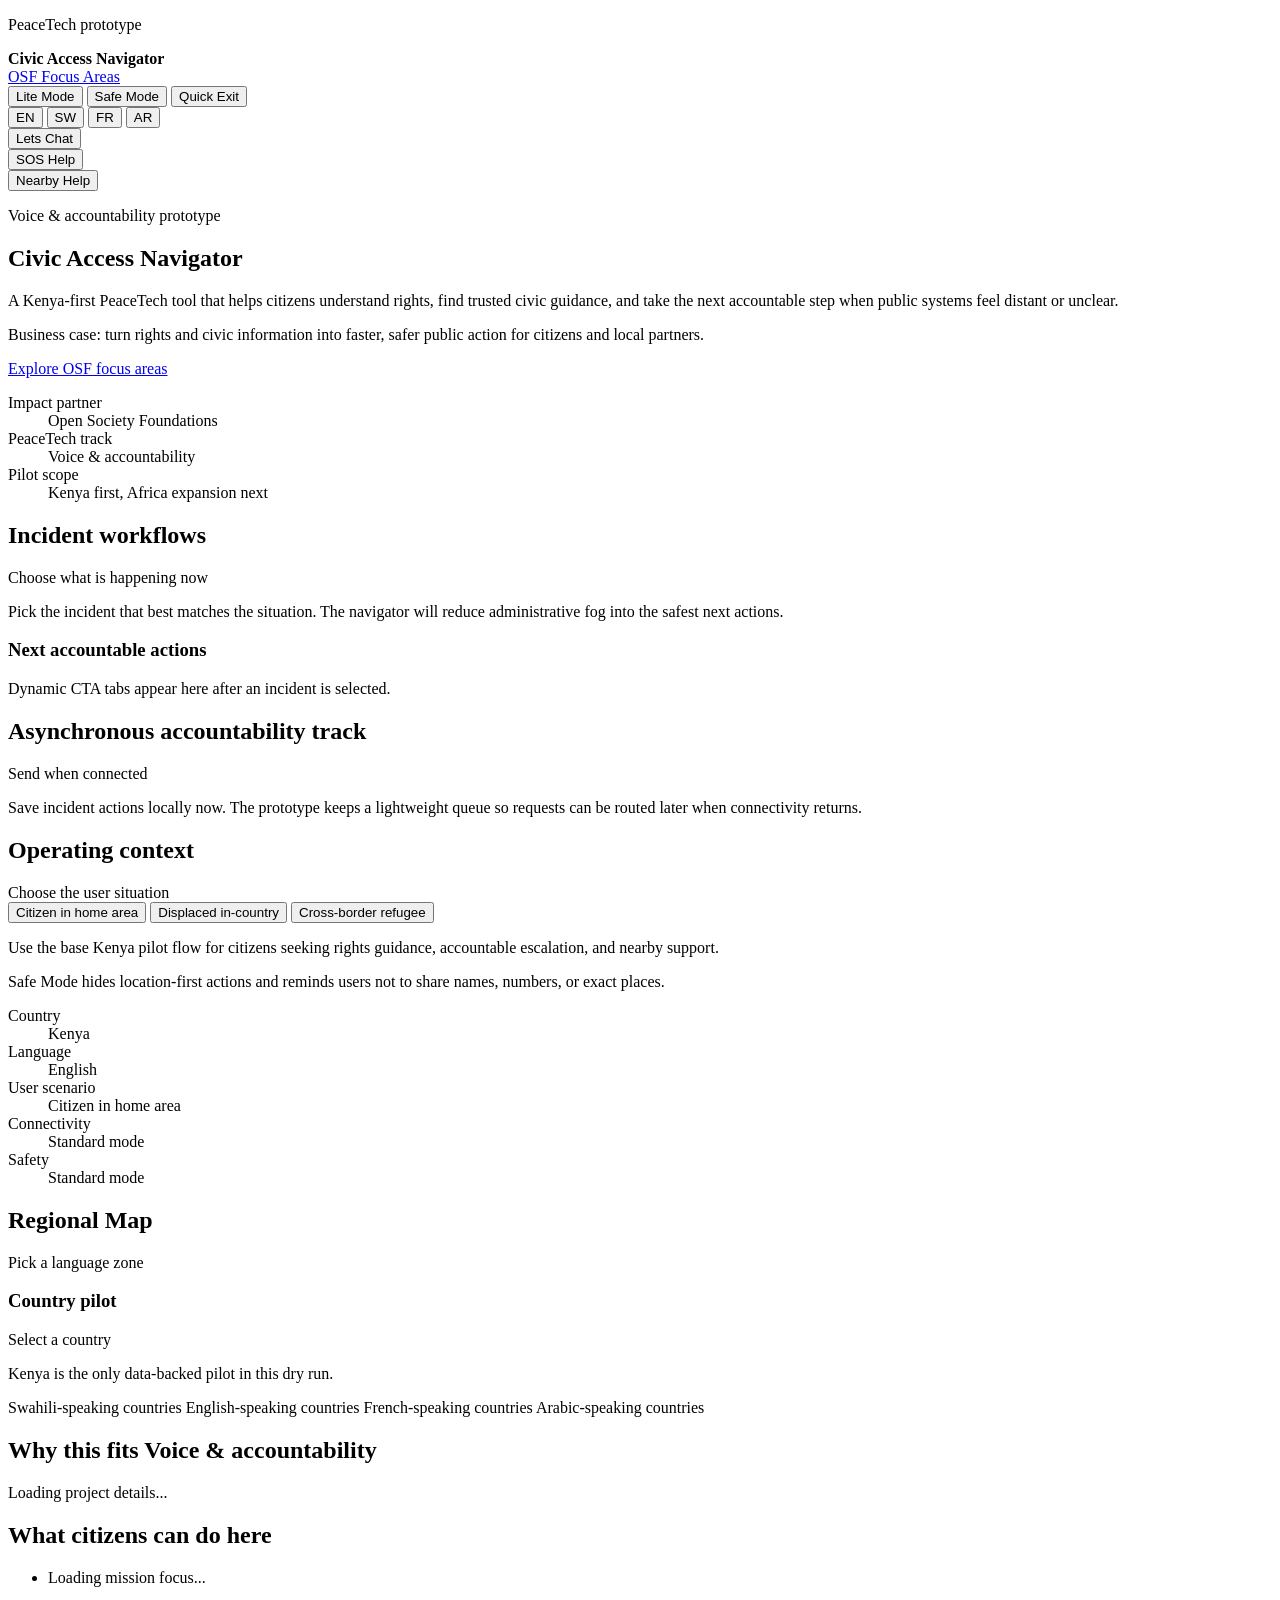
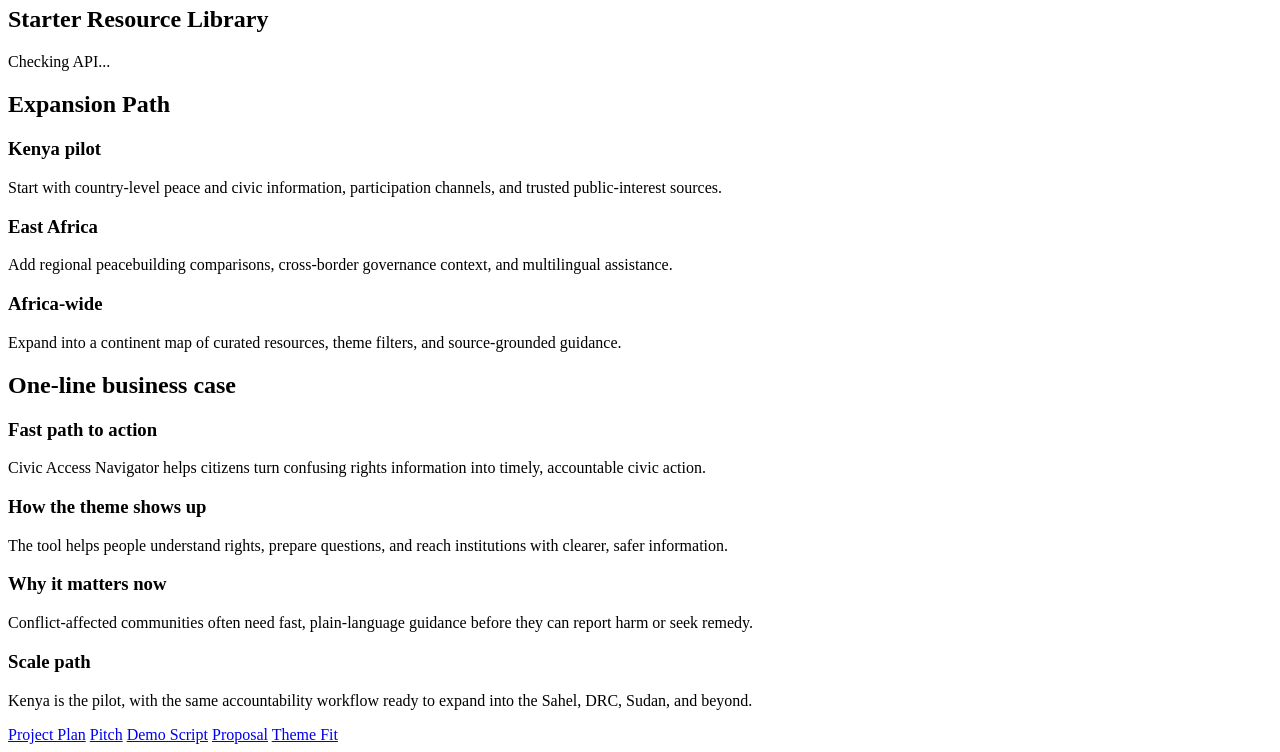
==== backend/static/index.html @ 5f142f19 "persist sos and chat records" ====
<!DOCTYPE html>
<html lang="en">
  <head>
    <meta charset="UTF-8" />
    <meta name="viewport" content="width=device-width, initial-scale=1.0" />
    <title>Civic Access Navigator</title>
    <link rel="stylesheet" href="/styles.css" />
  </head>
  <body>
    <header class="site-header">
      <div class="brand-lockup">
        <span class="brand-mark" aria-hidden="true"></span>
        <div>
          <p class="brand-kicker" id="header-kicker">PeaceTech prototype</p>
          <strong class="brand-name">Civic Access Navigator</strong>
        </div>
      </div>
        <div class="header-actions">
          <a href="https://www.opensocietyfoundations.org/what-we-do?#focus-areas" target="_blank" class="header-link" id="osf-link" title="Learn about Open Society Foundations">
            <span id="osf-link-text">OSF Focus Areas</span>
          </a>
          <div class="access-toggle-group" aria-label="Access modes">
            <button class="access-toggle-btn" type="button" id="lite-mode-toggle" aria-pressed="false">Lite Mode</button>
            <button class="access-toggle-btn" type="button" id="safe-mode-toggle" aria-pressed="false">Safe Mode</button>
            <button class="access-toggle-btn quick-exit-btn" type="button" id="quick-exit-toggle">Quick Exit</button>
          </div>
          <div class="language-toggle" role="tablist" aria-label="Language toggle">
          <button class="language-toggle-btn is-active" type="button" data-language="en" aria-pressed="true">EN</button>
          <button class="language-toggle-btn" type="button" data-language="sw" aria-pressed="false">SW</button>
          <button class="language-toggle-btn" type="button" data-language="fr" aria-pressed="false">FR</button>
          <button class="language-toggle-btn" type="button" data-language="ar" aria-pressed="false">AR</button>
        </div>
        <div class="header-service-tabs" aria-label="Support tools">
          <div class="chat-widget header-widget" id="chat-widget" aria-label="Chat assistant">
            <button class="chat-toggle" type="button" id="chat-toggle" aria-expanded="false" title="Lets Chat">
              <span class="chat-icon" aria-hidden="true"></span>
              <span class="chat-label" id="chat-label">Lets Chat</span>
            </button>
            <div class="chat-window" id="chat-window" hidden>
              <div class="chat-header">
                <h3 id="chat-title">Chat with Navigator</h3>
                <button class="chat-close" type="button" id="chat-close" aria-label="Close chat">×</button>
              </div>
              <p class="bot-copy" id="bot-intro">
                Ask for Kenya-specific peace topics, compare regions, or request a plain language summary of a curated source.
              </p>
              <div class="chat-feed chat-messages" id="chat-feed">
                <div class="chat-bubble bot" id="bot-try">
                  Try: "Show me PeaceTech resources for Kenya."
                </div>
                <div class="chat-bubble user" id="bot-followup">
                  How does this expand to the Sahel and the DRC?
                </div>
                <div class="chat-bubble bot">
                  <p id="chat-welcome">Hello! I'm here to help you find peace and civic information. What would you like to know?</p>
                </div>
              </div>
              <div class="voice-query-row">
                <button class="voice-button voice-query" type="button" id="bot-voice">Voice query</button>
                <span class="voice-query-status" id="bot-voice-status">Tap to speak your question.</span>
              </div>
              <form class="chat-input-form bot-composer" id="bot-form">
                <input
                  type="text"
                  class="chat-input"
                  id="bot-input"
                  placeholder="Ask the navigator..."
                  aria-label="Chat message input"
                />
                <button type="submit" class="chat-send" id="chat-send" aria-label="Send message">
                  Send
                </button>
              </form>
            </div>
          </div>

          <div class="sos-widget header-widget" id="sos-widget" aria-label="Emergency help">
            <button class="sos-toggle" type="button" id="sos-toggle" aria-expanded="false">SOS Help</button>
            <div class="sos-panel" id="sos-panel" hidden>
              <h3 id="sos-title">Emergency support</h3>
              <p id="sos-intro">If you are in danger, use the fastest channel available and contact trusted local responders.</p>
              <div class="action-form" style="margin-bottom: 12px;">
                <input id="sos-location-text" class="action-input" type="text" placeholder="Location or landmark" />
                <textarea id="sos-note-input" class="action-textarea" rows="3" placeholder="Briefly describe the danger or urgent need."></textarea>
              </div>
              <div class="sos-actions">
                <a class="sos-button" id="sos-email" href="mailto:help@civicaccessnavigator.org?subject=SOS%20Support%20Request">Email for help</a>
                <a class="sos-button" id="sos-sms" href="sms:+254700000000?body=I%20need%20urgent%20help.">SMS for help</a>
                <a href="tel:112" class="sos-button sos-call" id="sos-call">Call 112</a>
              </div>
              <p class="sos-note" id="sos-note">This prototype opens your device email, SMS, or phone app for quick escalation.</p>
            </div>
          </div>

          <div class="nearby-widget header-widget" id="nearby-widget" aria-label="Nearby help">
            <button class="nearby-toggle" type="button" id="nearby-toggle" aria-expanded="false">Nearby Help</button>
            <div class="nearby-panel" id="nearby-panel" hidden>
              <h3 id="nearby-title">Nearby help</h3>
              <p id="nearby-intro">Use your current location to open nearby police stations, hospitals, schools, and refugee support points on a map.</p>
              <div class="nearby-status" id="nearby-status">Location access is needed to map the nearest support options.</div>
              <div class="nearby-actions">
                <button class="sos-button nearby-locate" type="button" id="nearby-locate">Use my location</button>
                <a class="sos-button" id="nearby-police" href="#" target="_blank" rel="noreferrer">Police station</a>
                <a class="sos-button" id="nearby-hospital" href="#" target="_blank" rel="noreferrer">Hospital</a>
                <a class="sos-button" id="nearby-school" href="#" target="_blank" rel="noreferrer">School</a>
                <a class="sos-button" id="nearby-camp" href="#" target="_blank" rel="noreferrer">Refugee camp</a>
              </div>
              <p class="sos-note" id="nearby-note">This prototype uses your device location and opens a GIS map search in a new tab.</p>
            </div>
          </div>
        </div>
      </div>
    </header>

    <main class="page">
      <section class="hero">
        <div class="hero-bg" aria-hidden="true"></div>
        <div class="hero-copy">
          <p class="eyebrow" id="hero-eyebrow">Voice &amp; accountability prototype</p>
          <h1>Civic Access Navigator</h1>
          <p class="intro" id="hero-intro">
            A Kenya-first PeaceTech tool that helps citizens understand rights, find trusted civic guidance, and take the next accountable step when public systems feel distant or unclear.
          </p>
          <p class="hero-note" id="region-note">Business case: turn rights and civic information into faster, safer public action for citizens and local partners.</p>
          <div class="hero-actions">
            <a class="hero-action primary" href="https://www.opensocietyfoundations.org/what-we-do?#focus-areas" target="_blank" id="hero-osf-link">Explore OSF focus areas</a>
          </div>
        </div>
        <dl class="hero-stats">
          <div>
            <dt id="impact-partner-label">Impact partner</dt>
            <dd id="impact-partner-value">Open Society Foundations</dd>
          </div>
          <div>
            <dt id="prototype-zone-label">PeaceTech track</dt>
            <dd id="prototype-zone-value">Voice &amp; accountability</dd>
          </div>
          <div>
            <dt id="next-build-label">Pilot scope</dt>
            <dd id="next-build-value">Kenya first, Africa expansion next</dd>
          </div>
        </dl>
      </section>

      <section class="panel workflow-panel reveal-after-language">
        <div class="panel-head">
          <h2 id="workflow-heading">Incident workflows</h2>
          <span class="status" id="workflow-status">Choose what is happening now</span>
        </div>
        <div class="workflow-grid">
          <div>
            <p class="workflow-copy" id="workflow-copy">
              Pick the incident that best matches the situation. The navigator will reduce administrative fog into the safest next actions.
            </p>
            <div class="incident-grid" id="incident-grid"></div>
          </div>
          <div class="cta-panel">
            <h3 id="cta-heading">Next accountable actions</h3>
            <p class="cta-copy" id="cta-copy">
              Dynamic CTA tabs appear here after an incident is selected.
            </p>
            <div class="cta-grid" id="cta-grid"></div>
            <div class="action-form-card" id="action-form-card" hidden>
              <div class="panel-head compact">
                <h4 id="action-form-title">Create report</h4>
                <span class="status status-dark" id="action-form-status">Ready</span>
              </div>
              <p class="control-copy" id="action-form-copy">Capture the incident details and save them to the accountability workflow database.</p>
              <form id="action-form" class="action-form">
                <div class="action-form-row">
                  <input id="action-location-text" class="action-input" type="text" placeholder="Location or landmark" />
                  <div class="action-map-picker">
                    <button type="button" class="hero-action" id="action-use-location">Use current location</button>
                  </div>
                </div>
                <div class="action-form-row">
                  <input id="action-event-time" class="action-input" type="datetime-local" />
                  <input id="action-denied-item" class="action-input" type="text" placeholder="What was denied?" />
                </div>
                <textarea id="action-requested-action" class="action-textarea" rows="3" placeholder="What next action do you expect from the institution or responder?"></textarea>
                <textarea id="action-report-text" class="action-textarea" rows="5" placeholder="Add a short factual narrative of what happened."></textarea>
                <div class="action-form-row">
                  <input id="action-alias" class="action-input" type="text" placeholder="Alias or leave blank" />
                  <select id="action-contact-preference" class="action-input">
                    <option value="anonymous">Anonymous</option>
                    <option value="sms">SMS follow-up</option>
                    <option value="email">Email follow-up</option>
                  </select>
                </div>
                <div class="action-source-list" id="action-source-list"></div>
                <div class="action-form-actions">
                  <button type="submit" class="hero-action primary" id="action-save-button">Save report</button>
                </div>
              </form>
            </div>
          </div>
        </div>
      </section>

      <section class="panel queue-panel reveal-after-language">
        <div class="panel-head">
          <h2 id="queue-heading">Asynchronous accountability track</h2>
          <span class="status" id="queue-status">Send when connected</span>
        </div>
        <p class="queue-copy" id="queue-copy">
          Save incident actions locally now. The prototype keeps a lightweight queue so requests can be routed later when connectivity returns.
        </p>
        <div class="queue-list" id="queue-list"></div>
      </section>

      <section class="panel context-panel reveal-after-language">
        <div class="panel-head">
          <h2 id="scenario-heading">Operating context</h2>
          <span class="status" id="scenario-status">Choose the user situation</span>
        </div>
        <div class="scenario-layout">
          <div>
            <div class="scenario-toggle-row" role="tablist" aria-label="User scenario">
              <button class="scenario-toggle-btn is-active" type="button" data-scenario="resident" aria-pressed="true" id="scenario-resident">Citizen in home area</button>
              <button class="scenario-toggle-btn" type="button" data-scenario="idp" aria-pressed="false" id="scenario-idp">Displaced in-country</button>
              <button class="scenario-toggle-btn" type="button" data-scenario="refugee" aria-pressed="false" id="scenario-refugee">Cross-border refugee</button>
            </div>
            <p class="scenario-copy" id="scenario-copy">Use the base Kenya pilot flow for citizens seeking rights guidance, accountable escalation, and nearby support.</p>
            <p class="scenario-note" id="safe-mode-note">Safe Mode hides location-first actions and reminds users not to share names, numbers, or exact places.</p>
          </div>
          <dl class="context-grid">
            <div class="context-card">
              <dt id="context-country-label">Country</dt>
              <dd id="context-country-value">Kenya</dd>
            </div>
            <div class="context-card">
              <dt id="context-language-label">Language</dt>
              <dd id="context-language-value">English</dd>
            </div>
            <div class="context-card">
              <dt id="context-scenario-label">User scenario</dt>
              <dd id="context-scenario-value">Citizen in home area</dd>
            </div>
            <div class="context-card">
              <dt id="context-connectivity-label">Connectivity</dt>
              <dd id="context-connectivity-value">Standard mode</dd>
            </div>
            <div class="context-card">
              <dt id="context-safety-label">Safety</dt>
              <dd id="context-safety-value">Standard mode</dd>
            </div>
          </dl>
        </div>
      </section>

      <section class="panel map-panel reveal-after-language">
        <div class="panel-head">
          <h2 id="map-title">Regional Map</h2>
          <span class="status" id="map-status">Pick a language zone</span>
        </div>
        <div class="map-shell" aria-label="Interactive Africa map">
          <div class="map-zones" id="map-zones"></div>
          <div class="map-country-panel">
            <div class="panel-head compact">
              <h3 id="country-heading">Country pilot</h3>
              <span class="status status-dark" id="country-status">Select a country</span>
            </div>
            <div class="country-strip" id="country-strip"></div>
            <p class="control-copy" id="country-copy">Kenya is the only data-backed pilot in this dry run.</p>
          </div>
          <div class="map-legend">
            <span id="legend-swahili"><i class="legend-swatch swahili"></i> Swahili-speaking countries</span>
            <span id="legend-english"><i class="legend-swatch english"></i> English-speaking countries</span>
            <span id="legend-french"><i class="legend-swatch french"></i> French-speaking countries</span>
            <span id="legend-arabic"><i class="legend-swatch arabic"></i> Arabic-speaking countries</span>
          </div>
        </div>
      </section>

      <section class="panel project-overview reveal-after-language">
        <div>
          <h2 id="project-heading">Why this fits Voice &amp; accountability</h2>
          <p id="project-summary">Loading project details...</p>
        </div>
        <div>
          <h2 id="tracks-heading">What citizens can do here</h2>
          <ul id="mission-focus" class="focus-list">
            <li>Loading mission focus...</li>
          </ul>
        </div>
      </section>

      <section class="panel split-panel reveal-after-language">
        <div>
          <div class="panel-head">
            <h2 id="resources-heading">Starter Resource Library</h2>
            <span id="health-status" class="status">Checking API...</span>
          </div>
          <div id="resource-grid" class="grid"></div>
        </div>
      </section>

      <section class="panel reveal-after-language">
        <div class="panel-head">
          <h2 id="expansion-heading">Expansion Path</h2>
        </div>
        <div class="expansion-grid">
          <article class="expansion-card">
            <h3 id="expansion-one-title">Kenya pilot</h3>
            <p id="expansion-one-copy">Start with country-level peace and civic information, participation channels, and trusted public-interest sources.</p>
          </article>
          <article class="expansion-card">
            <h3 id="expansion-two-title">East Africa</h3>
            <p id="expansion-two-copy">Add regional peacebuilding comparisons, cross-border governance context, and multilingual assistance.</p>
          </article>
          <article class="expansion-card">
            <h3 id="expansion-three-title">Africa-wide</h3>
            <p id="expansion-three-copy">Expand into a continent map of curated resources, theme filters, and source-grounded guidance.</p>
          </article>
        </div>
      </section>

      <section class="panel business-panel reveal-after-language">
        <div class="panel-head">
          <h2 id="business-case-heading">One-line business case</h2>
        </div>
        <div class="business-grid">
          <article class="business-card primary">
            <h3 id="business-one-title">Fast path to action</h3>
            <p id="business-one-copy">Civic Access Navigator helps citizens turn confusing rights information into timely, accountable civic action.</p>
          </article>
          <article class="business-card">
            <h3 id="business-two-title">How the theme shows up</h3>
            <p id="business-two-copy">The tool helps people understand rights, prepare questions, and reach institutions with clearer, safer information.</p>
          </article>
          <article class="business-card">
            <h3 id="business-three-title">Why it matters now</h3>
            <p id="business-three-copy">Conflict-affected communities often need fast, plain-language guidance before they can report harm or seek remedy.</p>
          </article>
          <article class="business-card">
            <h3 id="business-four-title">Scale path</h3>
            <p id="business-four-copy">Kenya is the pilot, with the same accountability workflow ready to expand into the Sahel, DRC, Sudan, and beyond.</p>
          </article>
        </div>
      </section>

    </main>
    <nav class="bottom-docs" aria-label="Documentation tabs">
      <a href="/files/PROJECT_PLAN.md" class="doc-tab-link" id="deliverable-project-plan">Project Plan</a>
      <a href="/files/PITCH.md" class="doc-tab-link" id="deliverable-pitch">Pitch</a>
      <a href="/files/DEMO_SCRIPT.md" class="doc-tab-link" id="deliverable-demo-script">Demo Script</a>
      <a href="/files/docs/project-proposal.md" class="doc-tab-link" id="deliverable-proposal">Proposal</a>
      <a href="/files/PEACETECH_ALIGNMENT.md" class="doc-tab-link" id="deliverable-alignment">Theme Fit</a>
    </nav>

    <div class="detail-overlay" id="detail-overlay" hidden>
      <div class="detail-modal" role="dialog" aria-modal="true" aria-labelledby="detail-title">
        <button class="detail-close" type="button" id="detail-close" aria-label="Close detail popout">×</button>
        <p class="detail-eyebrow" id="detail-eyebrow">Detail view</p>
        <h2 id="detail-title">Resource detail</h2>
        <div class="detail-section">
          <span class="detail-label" id="detail-summary-label">Summary</span>
          <p id="detail-summary" class="detail-summary"></p>
        </div>
        <div class="detail-section">
          <span class="detail-label" id="detail-context-label">Context</span>
          <div class="detail-meta" id="detail-meta"></div>
        </div>
      </div>
    </div>

    <script src="/i18n.js"></script>
    <script src="/app.js"></script>
  </body>
</html>
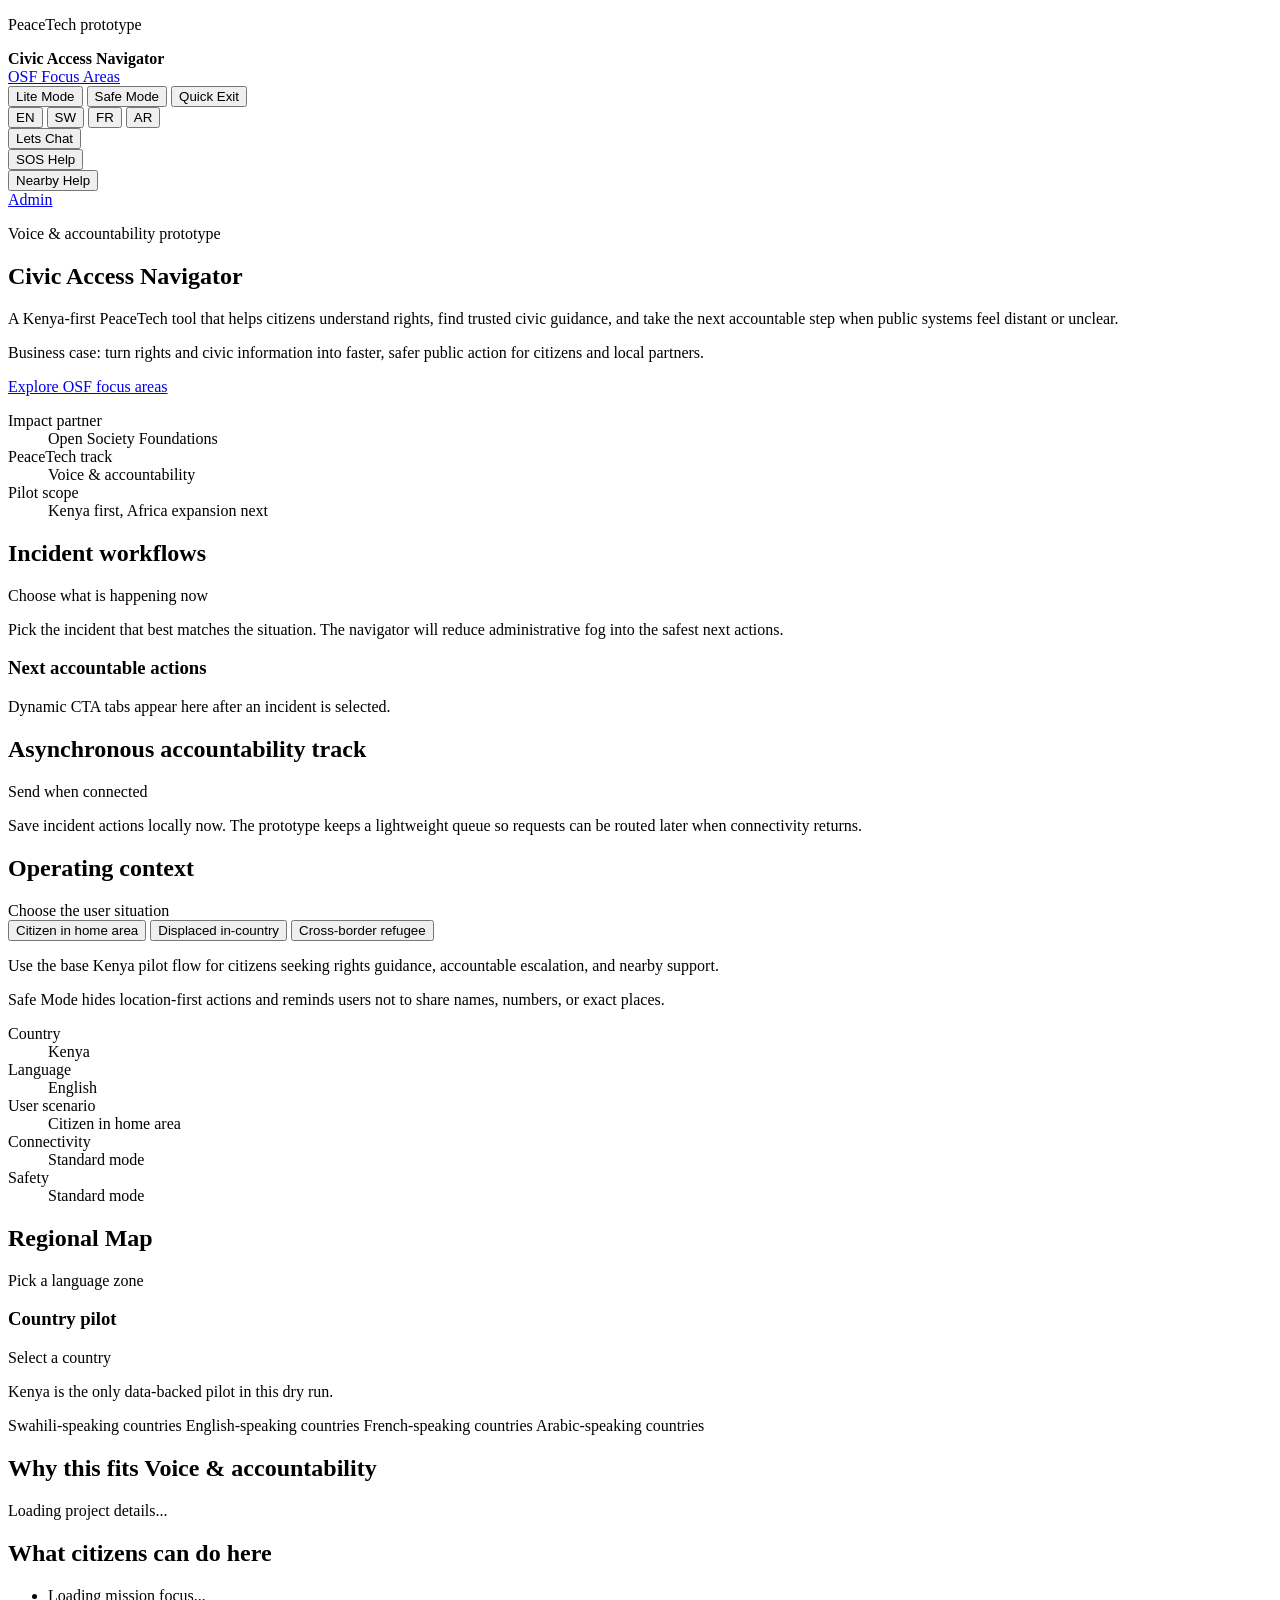
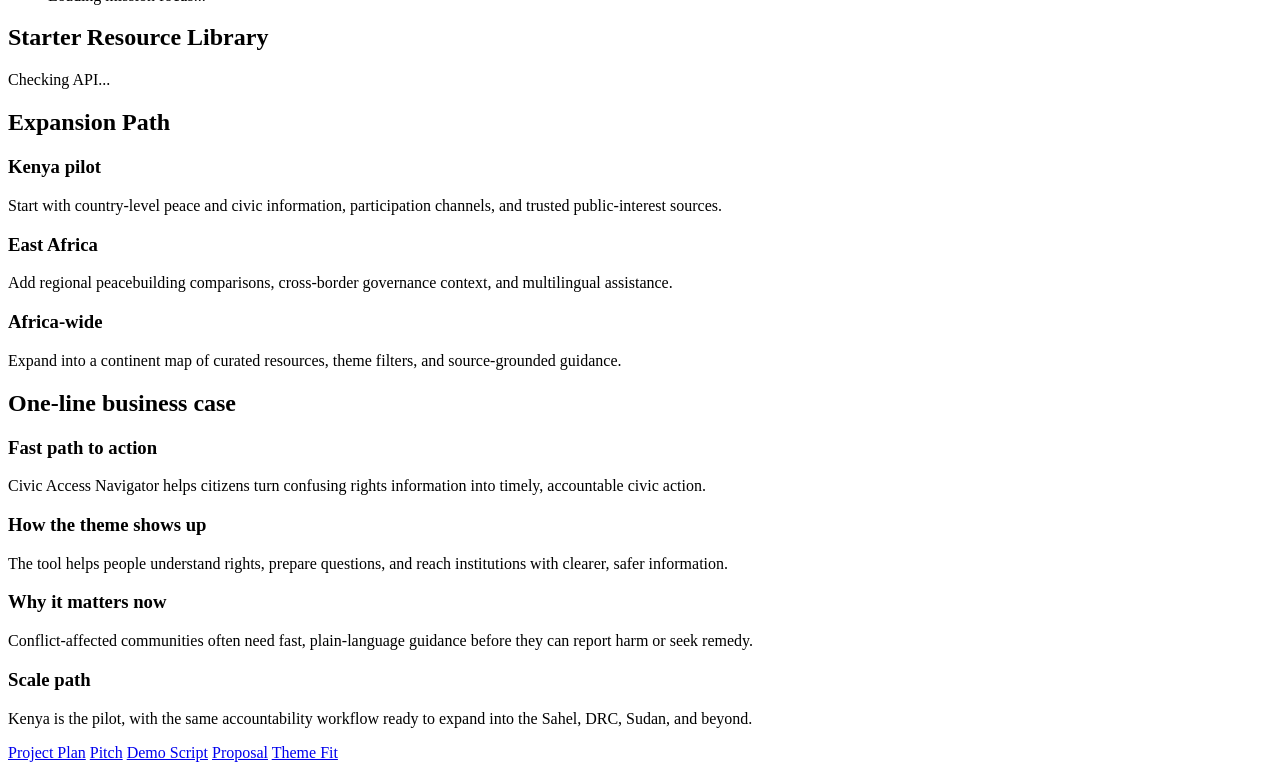
==== commit bee48279: "add admin tab to app header" ====
--- a/backend/static/index.html
+++ b/backend/static/index.html
@@ -108,6 +108,7 @@
               <p class="sos-note" id="nearby-note">This prototype uses your device location and opens a GIS map search in a new tab.</p>
             </div>
           </div>
+          <a class="admin-toggle" id="admin-toggle" href="/admin" target="_blank" rel="noreferrer">Admin</a>
         </div>
       </div>
     </header>
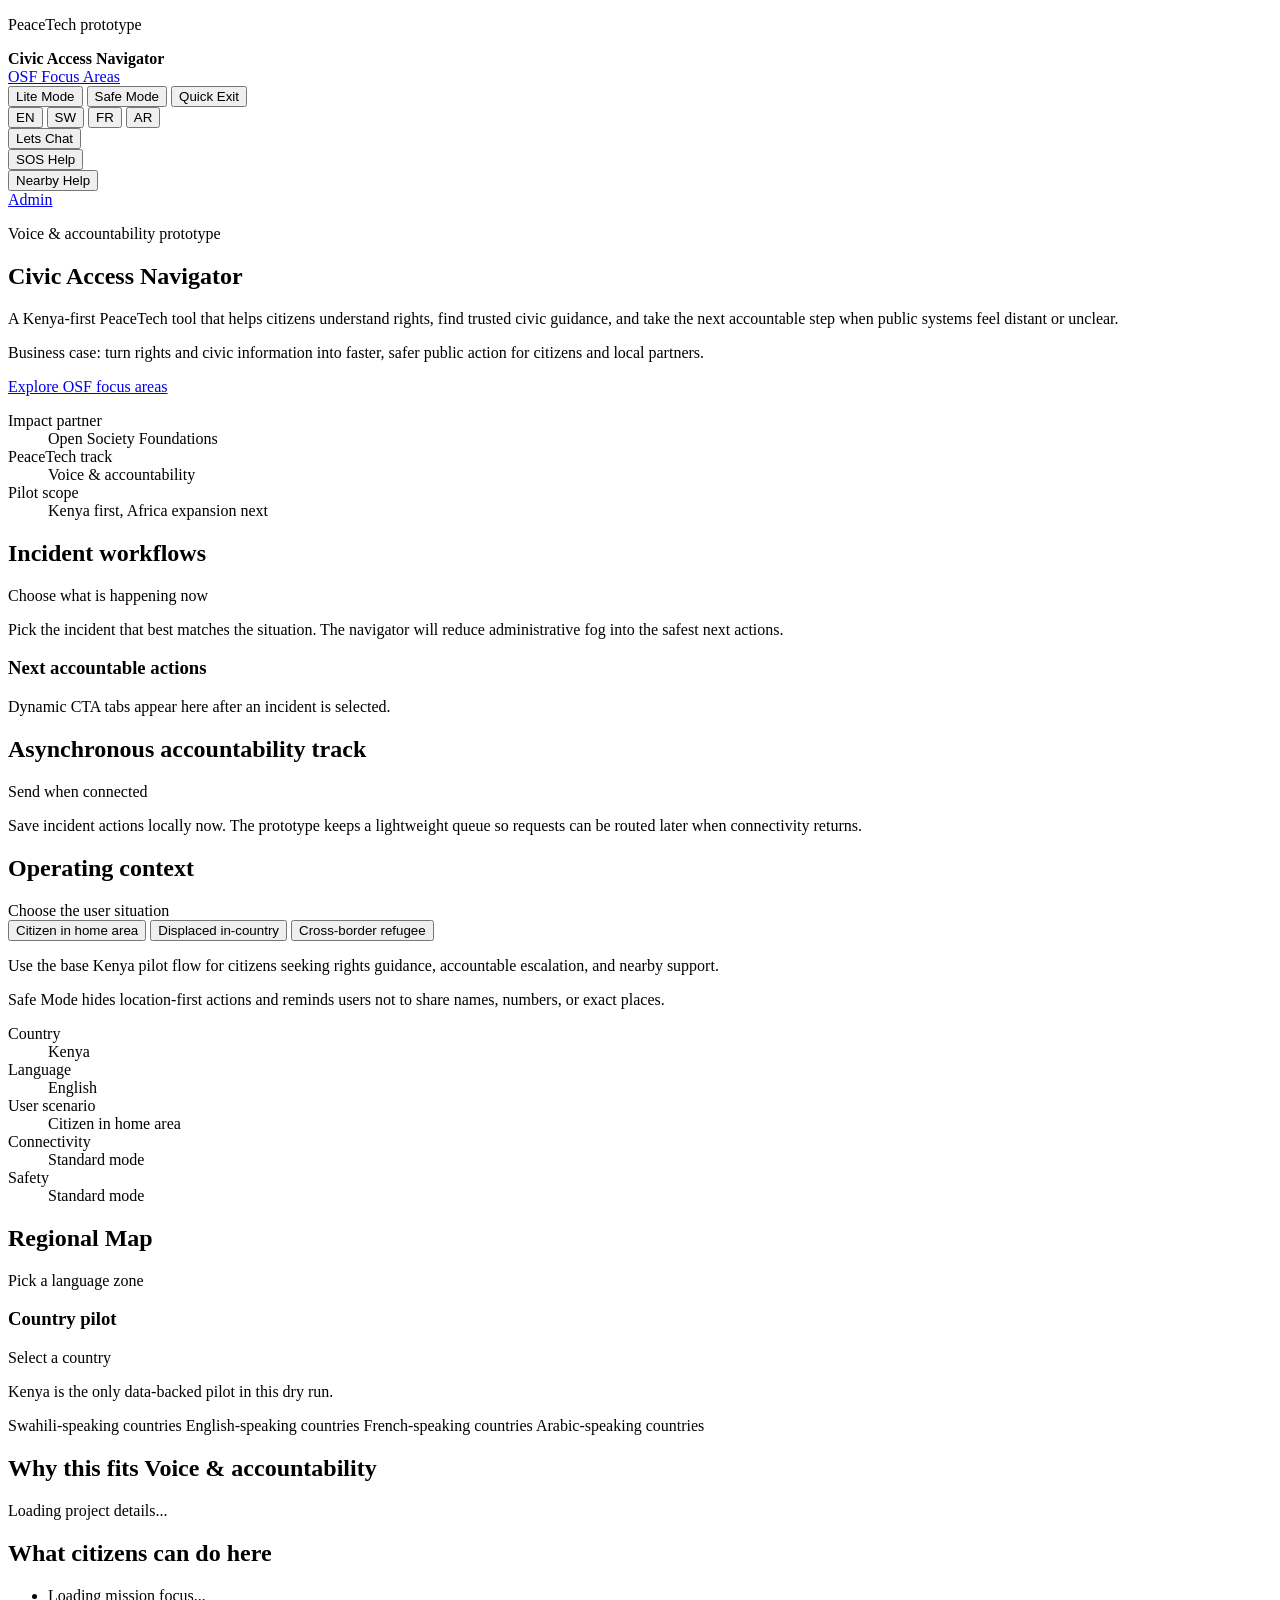
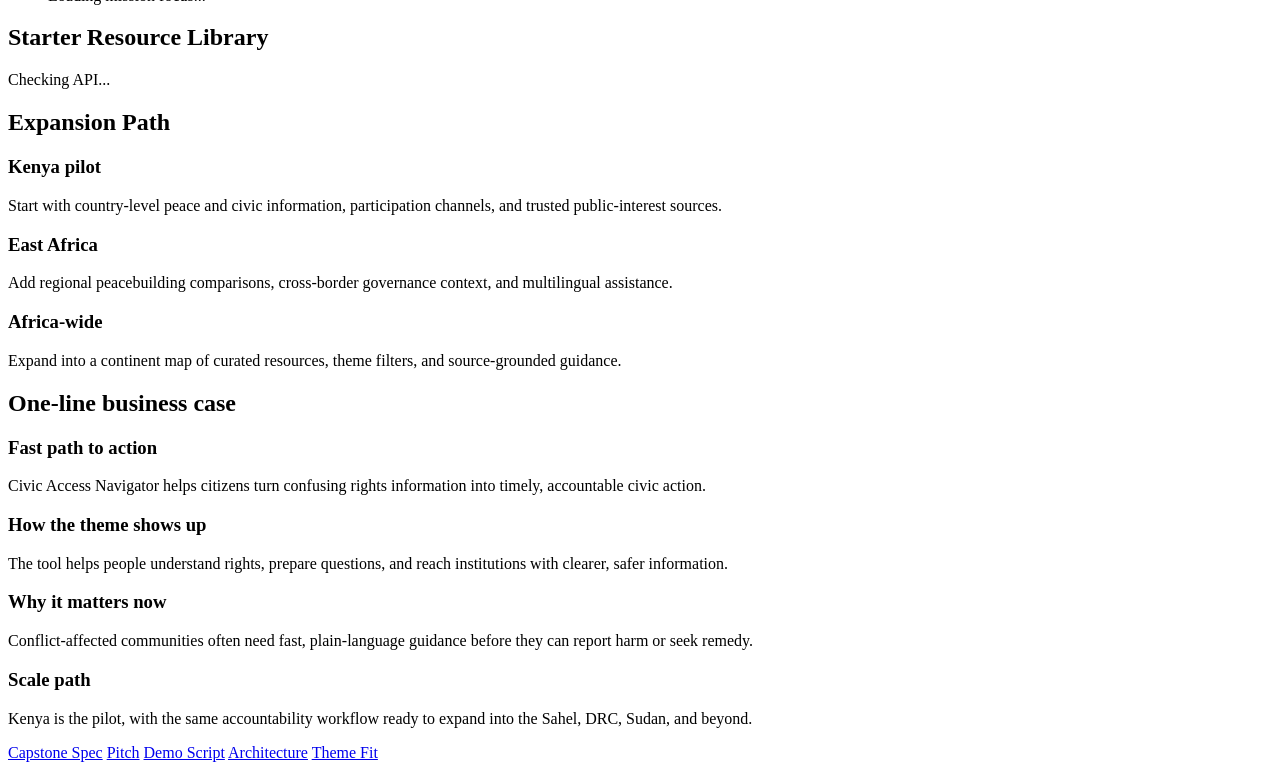
==== commit f234aa46: "clean submission docs and add health utility" ====
--- a/backend/static/index.html
+++ b/backend/static/index.html
@@ -342,10 +342,10 @@
 
     </main>
     <nav class="bottom-docs" aria-label="Documentation tabs">
-      <a href="/files/PROJECT_PLAN.md" class="doc-tab-link" id="deliverable-project-plan">Project Plan</a>
+      <a href="/files/CAPSTONE_SPEC.md" class="doc-tab-link" id="deliverable-project-plan">Capstone Spec</a>
       <a href="/files/PITCH.md" class="doc-tab-link" id="deliverable-pitch">Pitch</a>
       <a href="/files/DEMO_SCRIPT.md" class="doc-tab-link" id="deliverable-demo-script">Demo Script</a>
-      <a href="/files/docs/project-proposal.md" class="doc-tab-link" id="deliverable-proposal">Proposal</a>
+      <a href="/files/docs/architecture-diagram.md" class="doc-tab-link" id="deliverable-proposal">Architecture</a>
       <a href="/files/PEACETECH_ALIGNMENT.md" class="doc-tab-link" id="deliverable-alignment">Theme Fit</a>
     </nav>
 
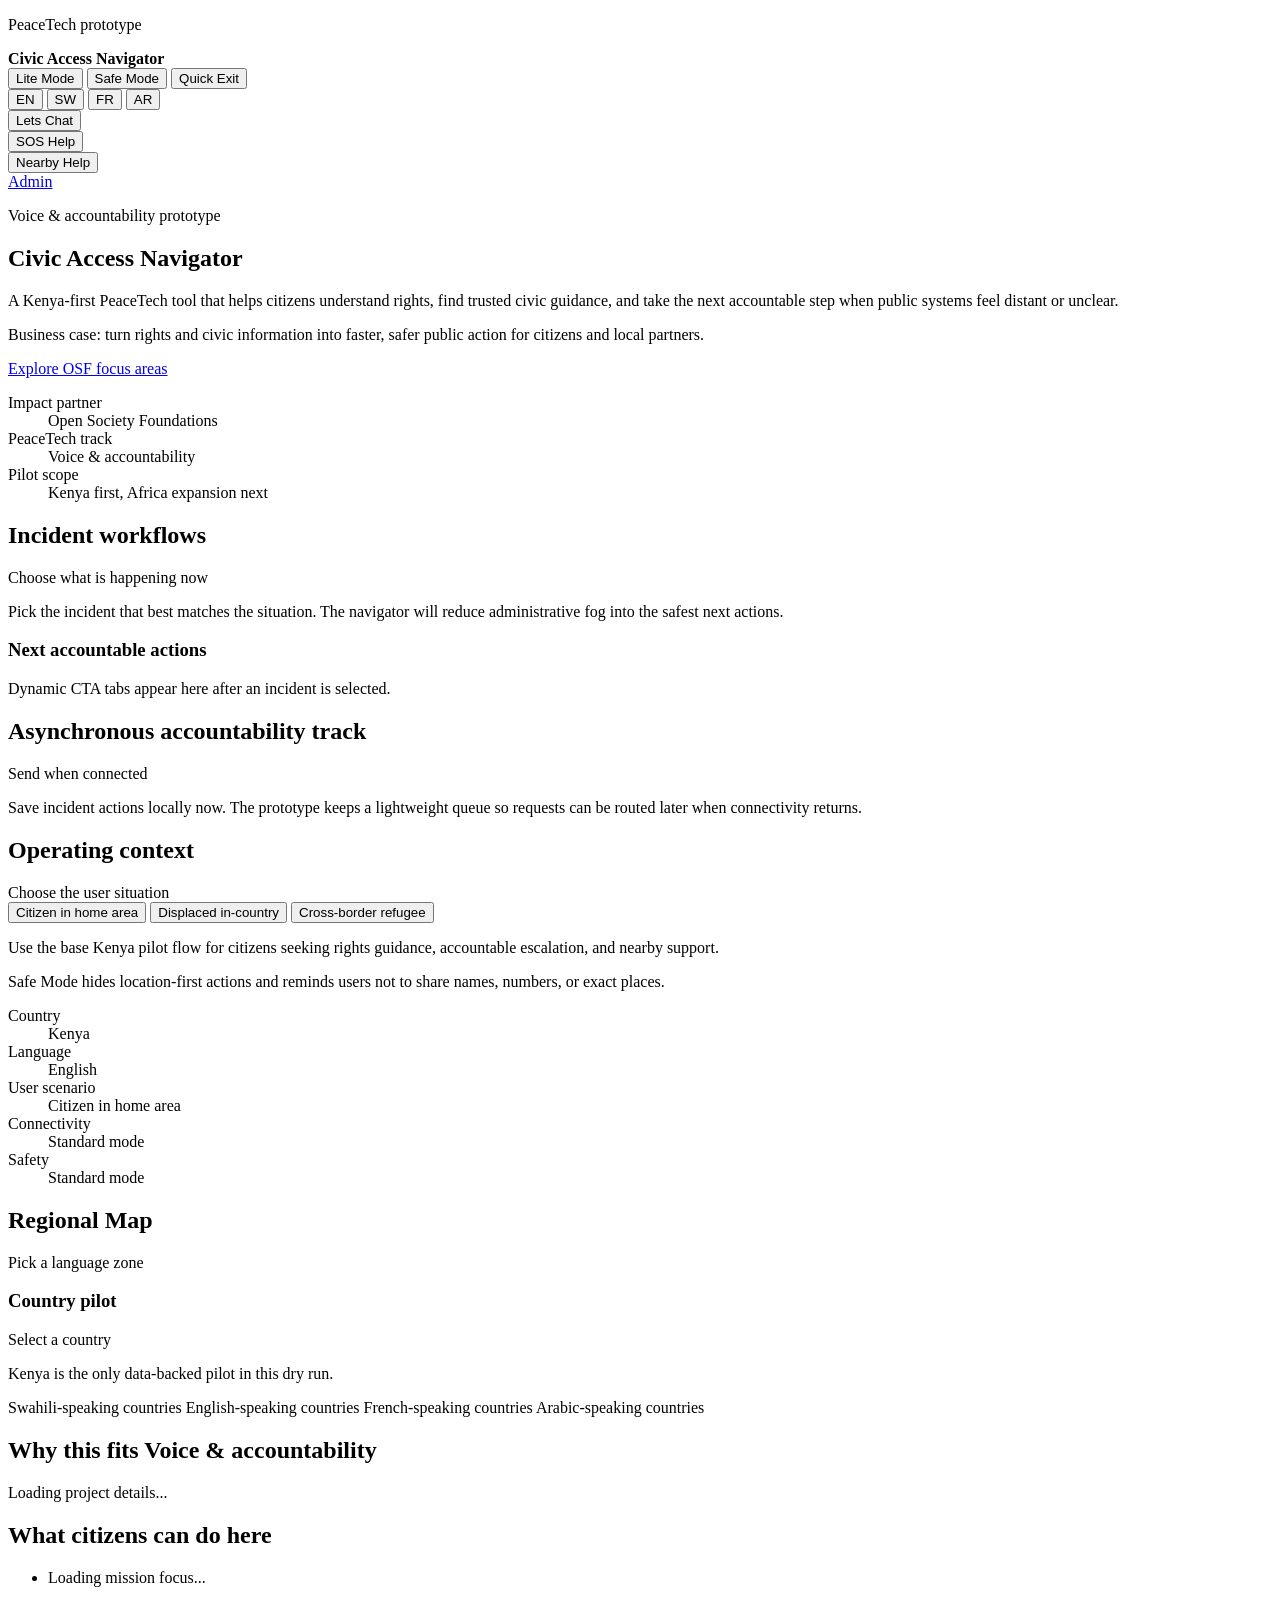
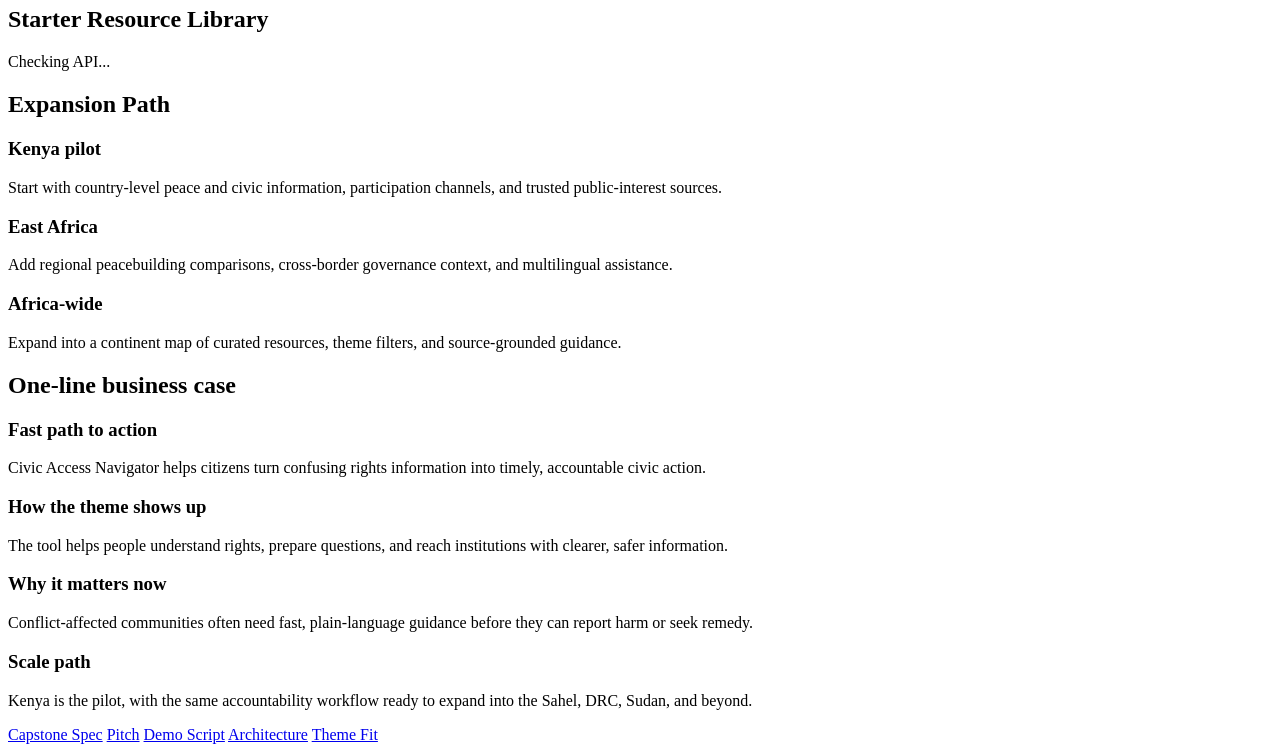
==== commit e9bfdd3e: "remove duplicate osf header link" ====
--- a/backend/static/index.html
+++ b/backend/static/index.html
@@ -16,9 +16,6 @@
         </div>
       </div>
         <div class="header-actions">
-          <a href="https://www.opensocietyfoundations.org/what-we-do?#focus-areas" target="_blank" class="header-link" id="osf-link" title="Learn about Open Society Foundations">
-            <span id="osf-link-text">OSF Focus Areas</span>
-          </a>
           <div class="access-toggle-group" aria-label="Access modes">
             <button class="access-toggle-btn" type="button" id="lite-mode-toggle" aria-pressed="false">Lite Mode</button>
             <button class="access-toggle-btn" type="button" id="safe-mode-toggle" aria-pressed="false">Safe Mode</button>
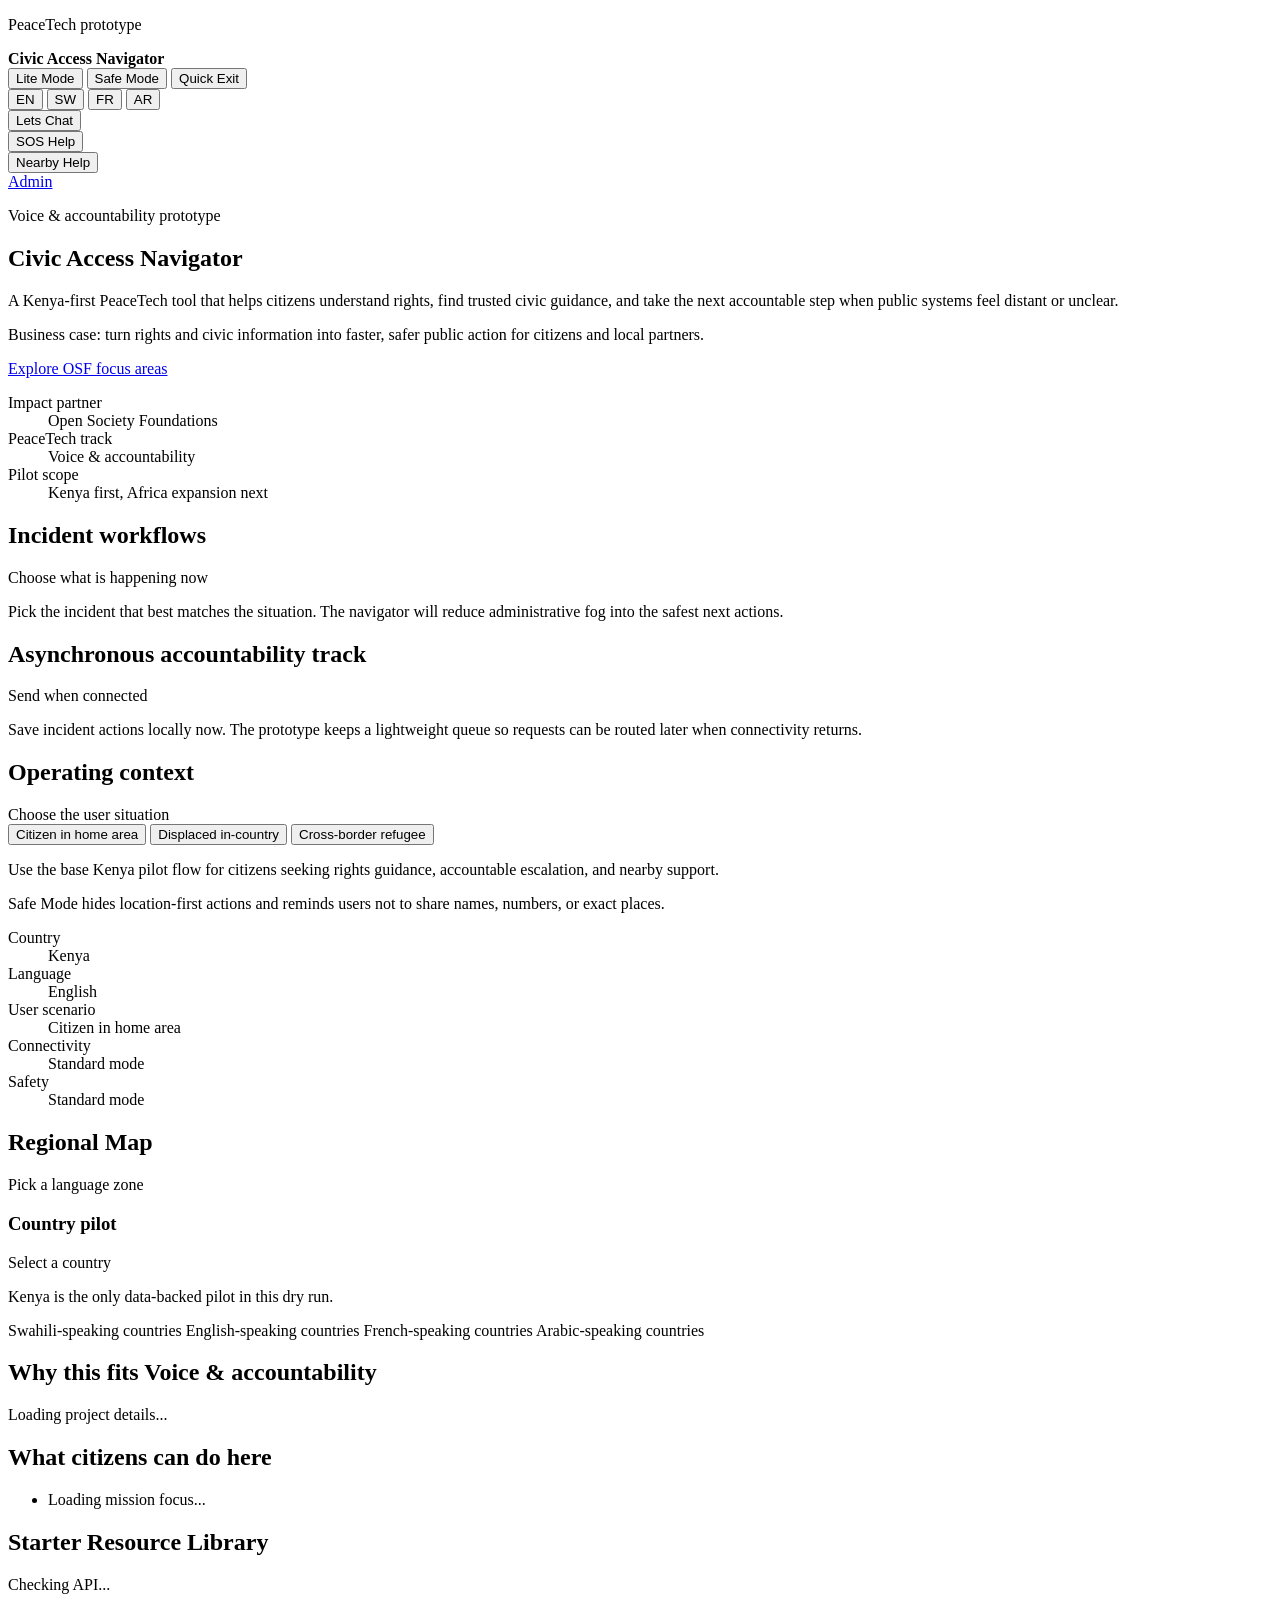
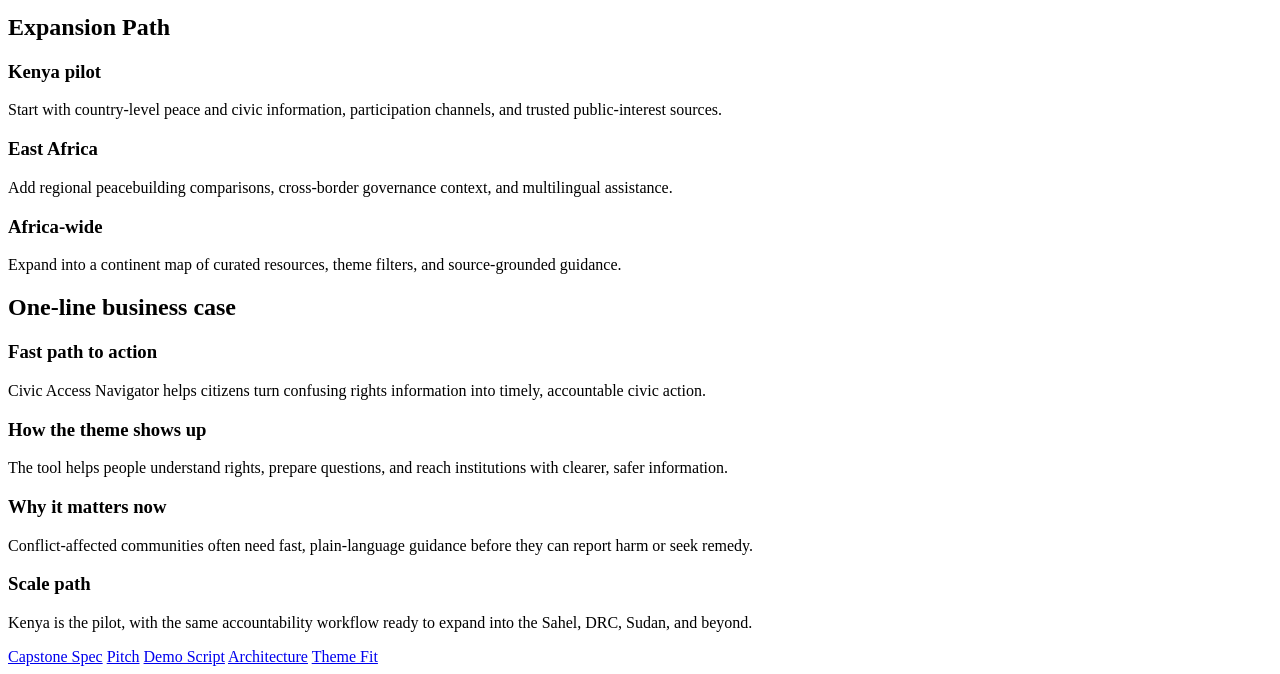
==== commit 5a44e1a7: "hide action panel until incident selection" ====
--- a/backend/static/index.html
+++ b/backend/static/index.html
@@ -152,7 +152,7 @@
             </p>
             <div class="incident-grid" id="incident-grid"></div>
           </div>
-          <div class="cta-panel">
+          <div class="cta-panel" id="cta-panel" hidden>
             <h3 id="cta-heading">Next accountable actions</h3>
             <p class="cta-copy" id="cta-copy">
               Dynamic CTA tabs appear here after an incident is selected.
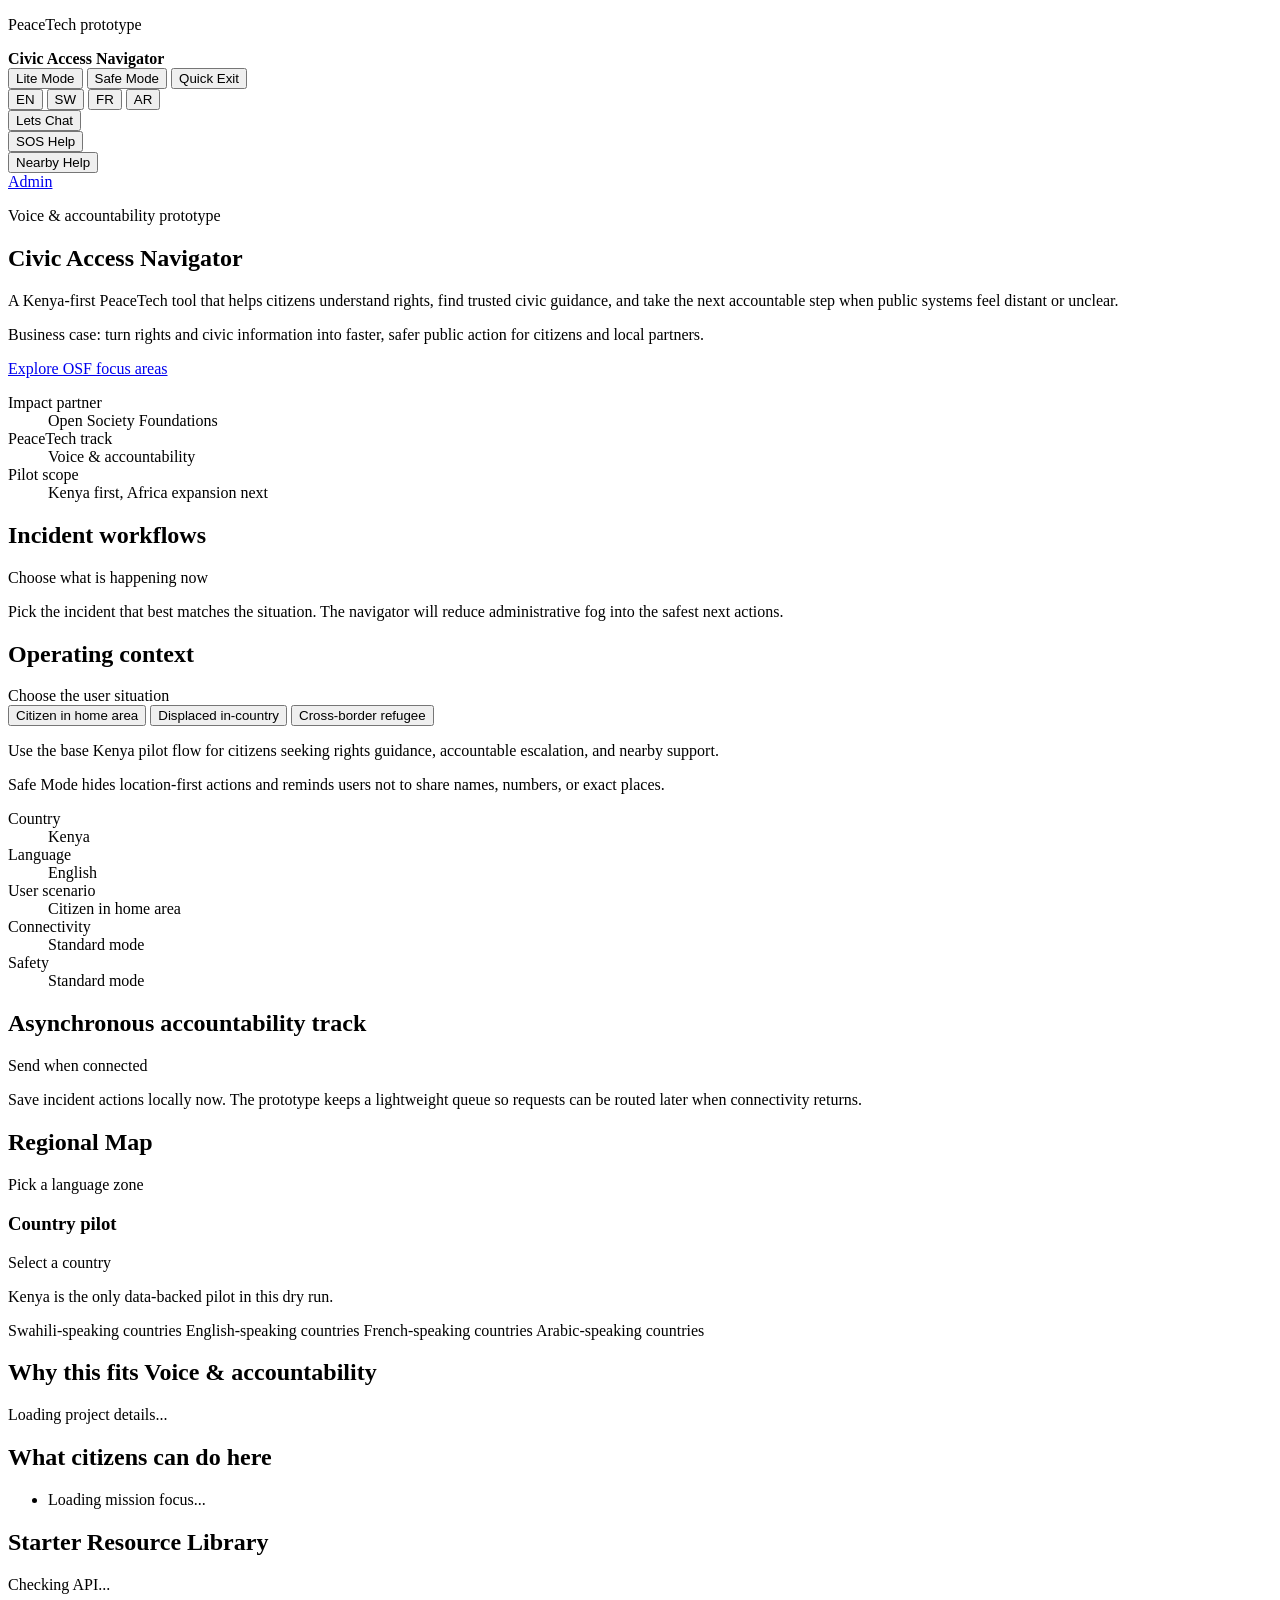
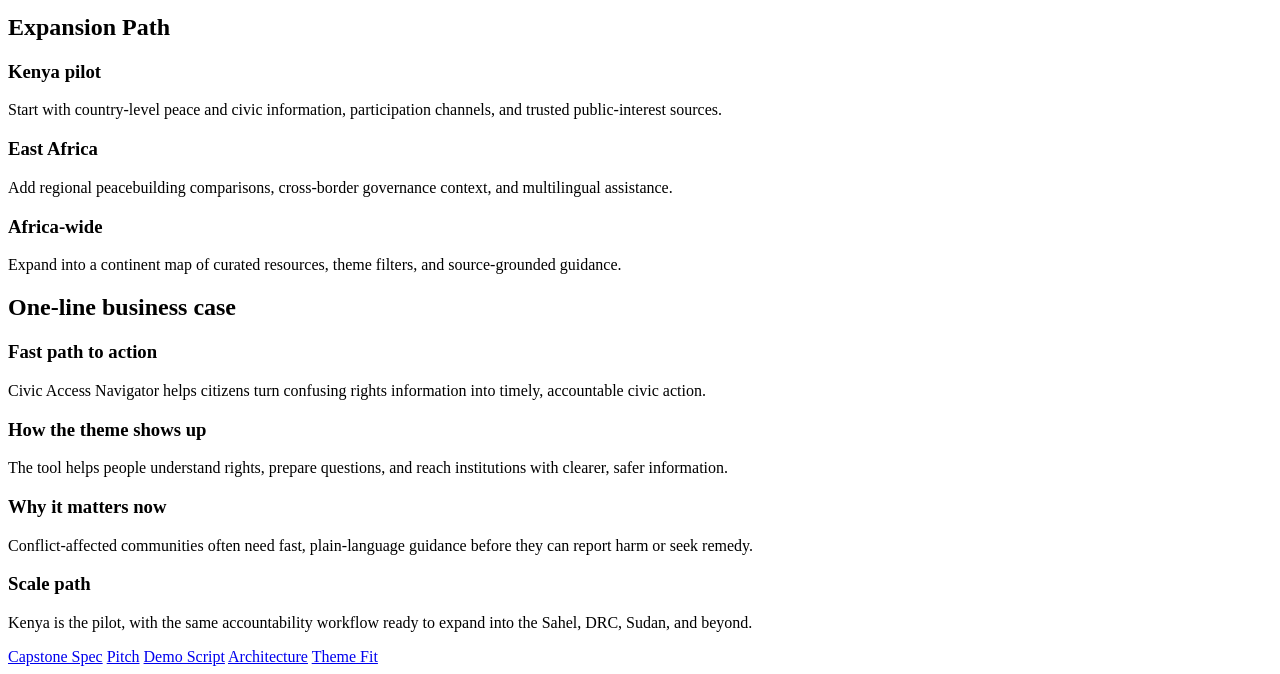
==== commit a5fede05: "move context panel above queue" ====
--- a/backend/static/index.html
+++ b/backend/static/index.html
@@ -4,7 +4,7 @@
     <meta charset="UTF-8" />
     <meta name="viewport" content="width=device-width, initial-scale=1.0" />
     <title>Civic Access Navigator</title>
-    <link rel="stylesheet" href="/styles.css" />
+    <link rel="stylesheet" href="/styles.css?v=20260512b" />
   </head>
   <body>
     <header class="site-header">
@@ -195,6 +195,46 @@
         </div>
       </section>
 
+      <section class="panel context-panel reveal-after-language">
+        <div class="panel-head">
+          <h2 id="scenario-heading">Operating context</h2>
+          <span class="status" id="scenario-status">Choose the user situation</span>
+        </div>
+        <div class="scenario-layout">
+          <div>
+            <div class="scenario-toggle-row" role="tablist" aria-label="User scenario">
+              <button class="scenario-toggle-btn is-active" type="button" data-scenario="resident" aria-pressed="true" id="scenario-resident">Citizen in home area</button>
+              <button class="scenario-toggle-btn" type="button" data-scenario="idp" aria-pressed="false" id="scenario-idp">Displaced in-country</button>
+              <button class="scenario-toggle-btn" type="button" data-scenario="refugee" aria-pressed="false" id="scenario-refugee">Cross-border refugee</button>
+            </div>
+            <p class="scenario-copy" id="scenario-copy">Use the base Kenya pilot flow for citizens seeking rights guidance, accountable escalation, and nearby support.</p>
+            <p class="scenario-note" id="safe-mode-note">Safe Mode hides location-first actions and reminds users not to share names, numbers, or exact places.</p>
+          </div>
+          <dl class="context-grid">
+            <div class="context-card">
+              <dt id="context-country-label">Country</dt>
+              <dd id="context-country-value">Kenya</dd>
+            </div>
+            <div class="context-card">
+              <dt id="context-language-label">Language</dt>
+              <dd id="context-language-value">English</dd>
+            </div>
+            <div class="context-card">
+              <dt id="context-scenario-label">User scenario</dt>
+              <dd id="context-scenario-value">Citizen in home area</dd>
+            </div>
+            <div class="context-card">
+              <dt id="context-connectivity-label">Connectivity</dt>
+              <dd id="context-connectivity-value">Standard mode</dd>
+            </div>
+            <div class="context-card">
+              <dt id="context-safety-label">Safety</dt>
+              <dd id="context-safety-value">Standard mode</dd>
+            </div>
+          </dl>
+        </div>
+      </section>
+
       <section class="panel queue-panel reveal-after-language">
         <div class="panel-head">
           <h2 id="queue-heading">Asynchronous accountability track</h2>
@@ -204,46 +244,6 @@
           Save incident actions locally now. The prototype keeps a lightweight queue so requests can be routed later when connectivity returns.
         </p>
         <div class="queue-list" id="queue-list"></div>
-      </section>
-
-      <section class="panel context-panel reveal-after-language">
-        <div class="panel-head">
-          <h2 id="scenario-heading">Operating context</h2>
-          <span class="status" id="scenario-status">Choose the user situation</span>
-        </div>
-        <div class="scenario-layout">
-          <div>
-            <div class="scenario-toggle-row" role="tablist" aria-label="User scenario">
-              <button class="scenario-toggle-btn is-active" type="button" data-scenario="resident" aria-pressed="true" id="scenario-resident">Citizen in home area</button>
-              <button class="scenario-toggle-btn" type="button" data-scenario="idp" aria-pressed="false" id="scenario-idp">Displaced in-country</button>
-              <button class="scenario-toggle-btn" type="button" data-scenario="refugee" aria-pressed="false" id="scenario-refugee">Cross-border refugee</button>
-            </div>
-            <p class="scenario-copy" id="scenario-copy">Use the base Kenya pilot flow for citizens seeking rights guidance, accountable escalation, and nearby support.</p>
-            <p class="scenario-note" id="safe-mode-note">Safe Mode hides location-first actions and reminds users not to share names, numbers, or exact places.</p>
-          </div>
-          <dl class="context-grid">
-            <div class="context-card">
-              <dt id="context-country-label">Country</dt>
-              <dd id="context-country-value">Kenya</dd>
-            </div>
-            <div class="context-card">
-              <dt id="context-language-label">Language</dt>
-              <dd id="context-language-value">English</dd>
-            </div>
-            <div class="context-card">
-              <dt id="context-scenario-label">User scenario</dt>
-              <dd id="context-scenario-value">Citizen in home area</dd>
-            </div>
-            <div class="context-card">
-              <dt id="context-connectivity-label">Connectivity</dt>
-              <dd id="context-connectivity-value">Standard mode</dd>
-            </div>
-            <div class="context-card">
-              <dt id="context-safety-label">Safety</dt>
-              <dd id="context-safety-value">Standard mode</dd>
-            </div>
-          </dl>
-        </div>
       </section>
 
       <section class="panel map-panel reveal-after-language">
@@ -362,7 +362,7 @@
       </div>
     </div>
 
-    <script src="/i18n.js"></script>
-    <script src="/app.js"></script>
+    <script src="/i18n.js?v=20260512b"></script>
+    <script src="/app.js?v=20260512b"></script>
   </body>
 </html>
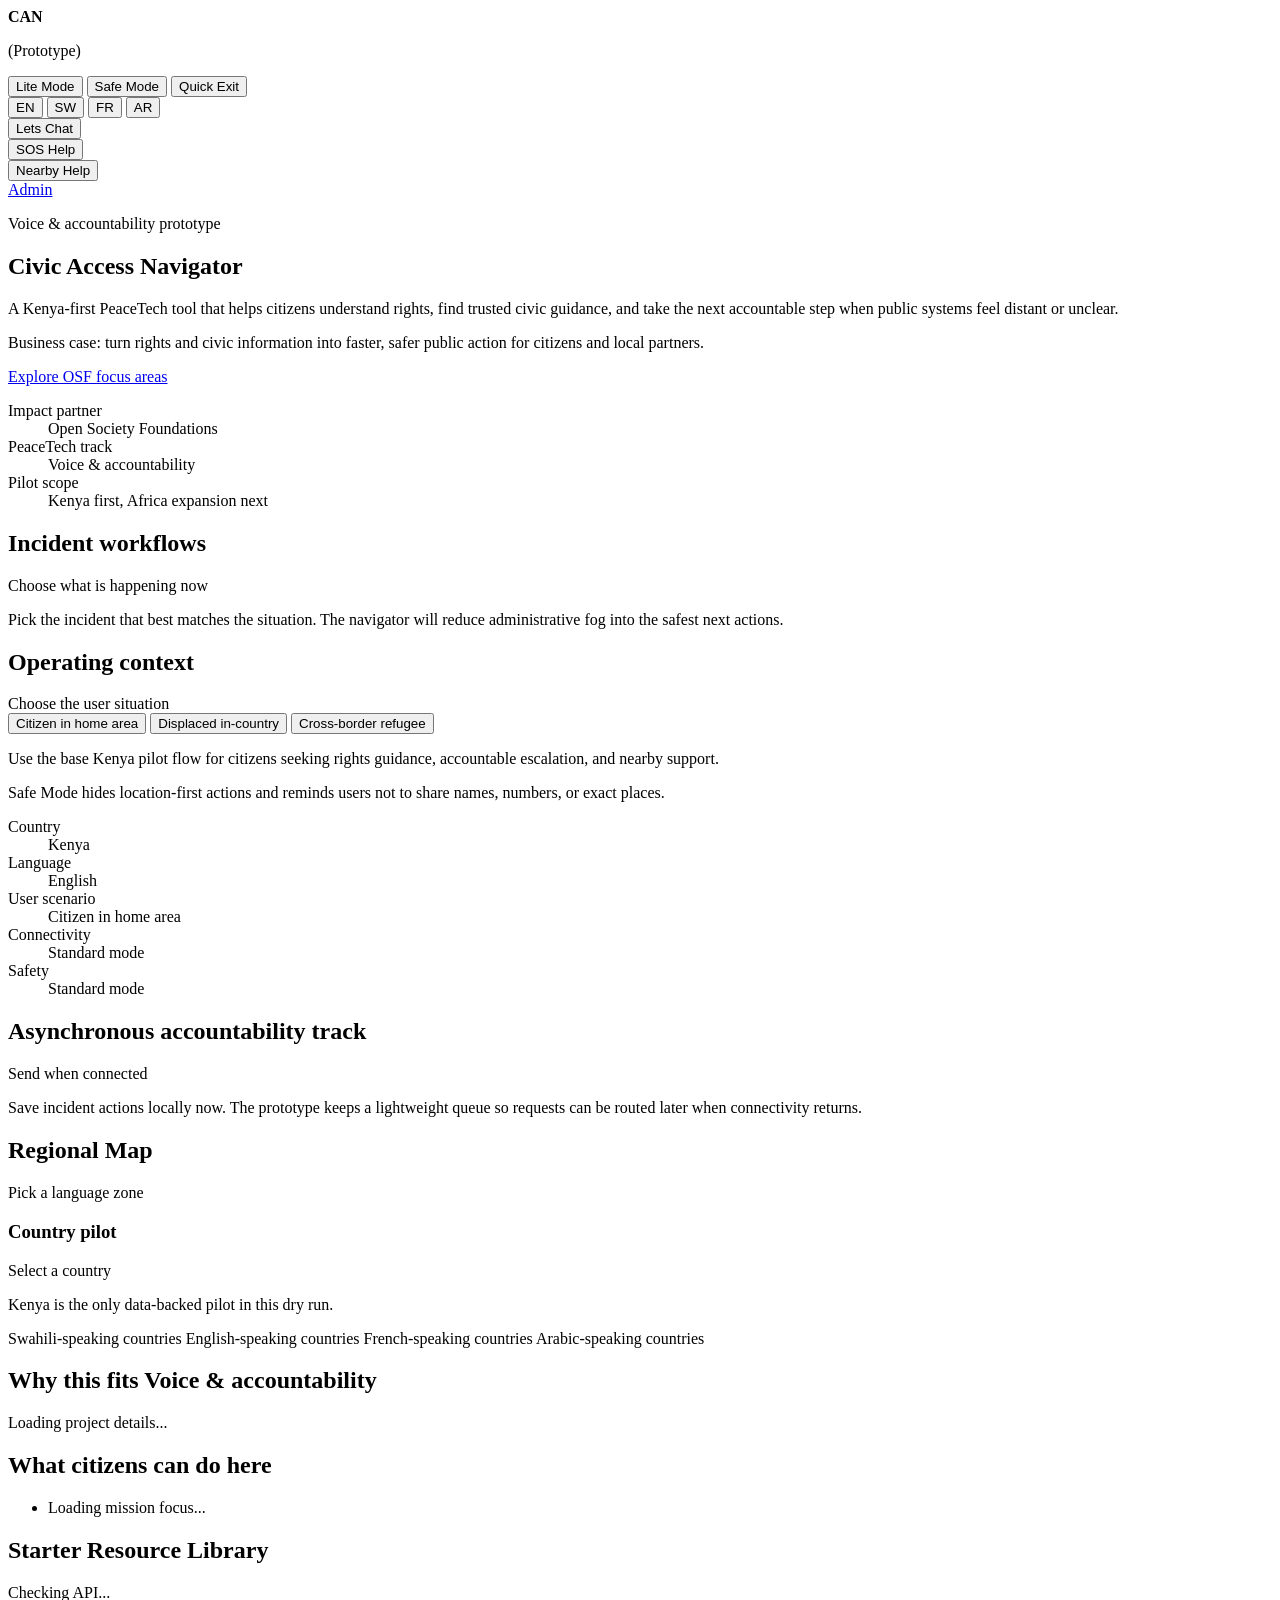
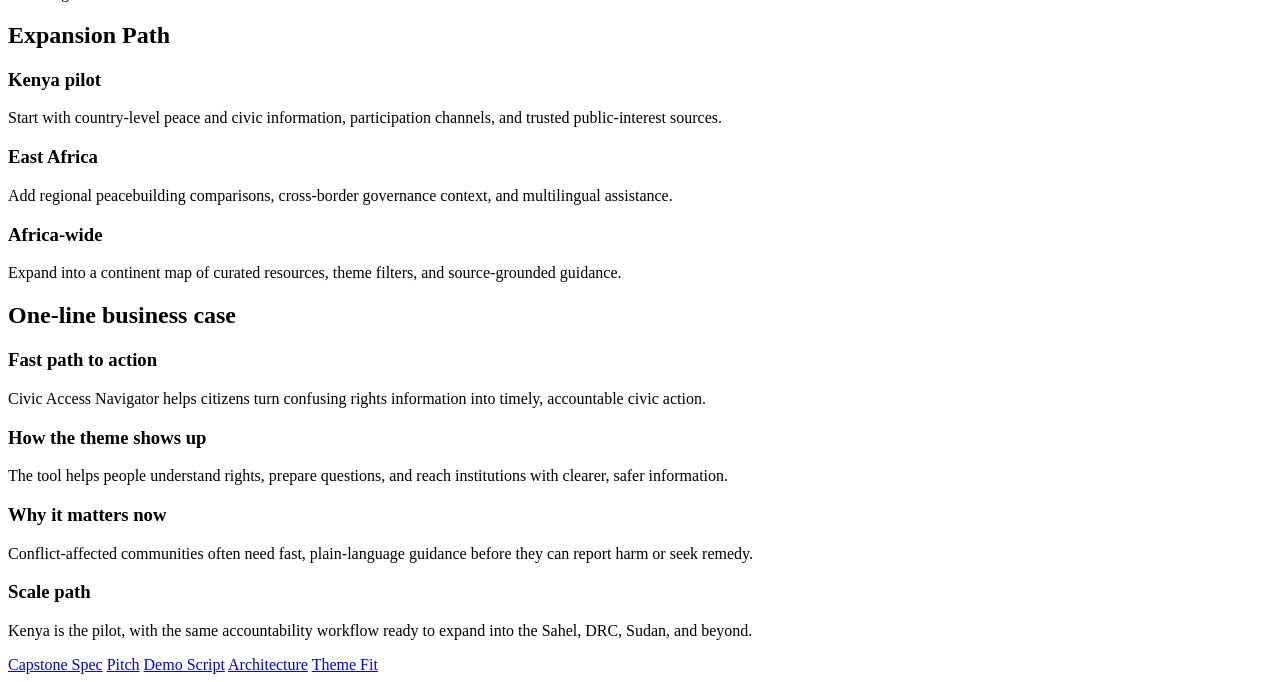
==== commit 219211be: "tighten header brand lockup" ====
--- a/backend/static/index.html
+++ b/backend/static/index.html
@@ -10,9 +10,9 @@
     <header class="site-header">
       <div class="brand-lockup">
         <span class="brand-mark" aria-hidden="true"></span>
-        <div>
-          <p class="brand-kicker" id="header-kicker">PeaceTech prototype</p>
-          <strong class="brand-name">Civic Access Navigator</strong>
+        <div class="brand-copy">
+          <strong class="brand-name">CAN</strong>
+          <p class="brand-kicker" id="header-kicker">(Prototype)</p>
         </div>
       </div>
         <div class="header-actions">
